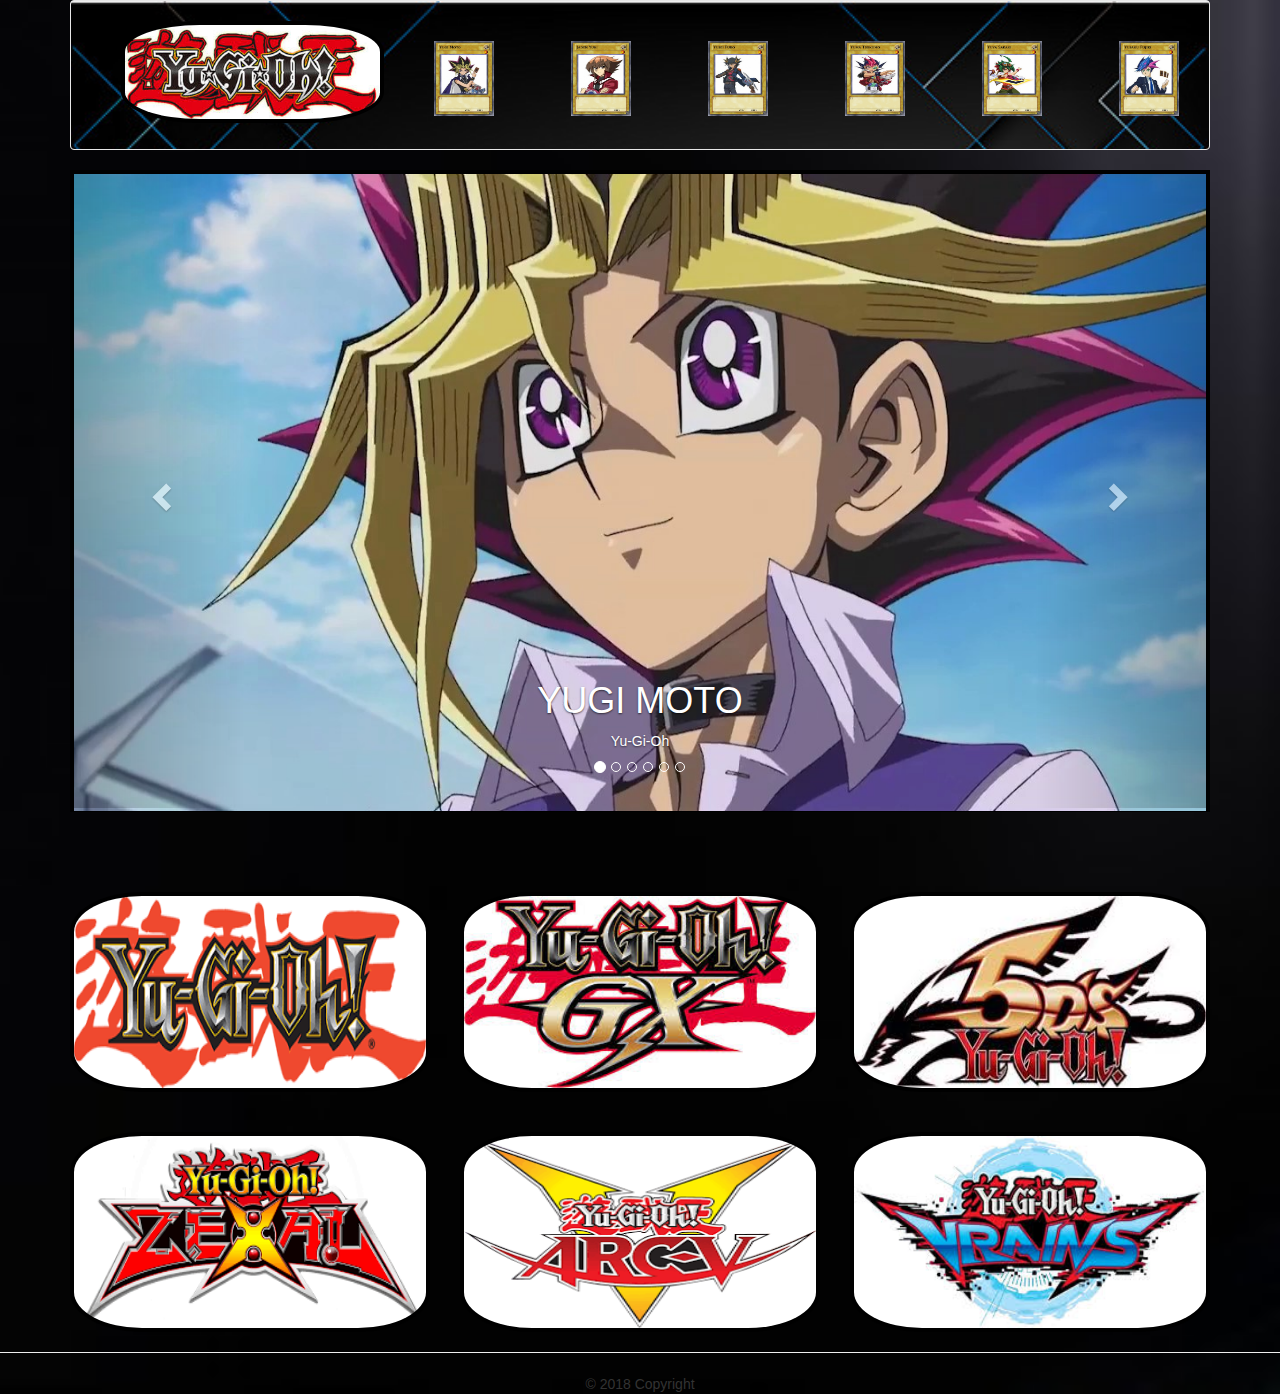
==== index.html @ 7f8446ba "First Page completion" ====
<!DOCTYPE html>
<html lang="en">
<head>
  <meta charset="UTF-8">
  <meta name="viewport" content="width=device-width, initial-scale=1.0">
  <meta http-equiv="X-UA-Compatible" content="ie=edge">
  <link rel="stylesheet" href="https://maxcdn.bootstrapcdn.com/bootstrap/3.3.7/css/bootstrap.min.css" integrity="sha384-BVYiiSIFeK1dGmJRAkycuHAHRg32OmUcww7on3RYdg4Va+PmSTsz/K68vbdEjh4u" crossorigin="anonymous">
  <link rel="stylesheet" href="style.css">
  <script src="https://ajax.googleapis.com/ajax/libs/jquery/3.3.1/jquery.min.js"></script>
  <script src="https://maxcdn.bootstrapcdn.com/bootstrap/3.3.7/js/bootstrap.min.js"></script>
  <title>History Of Yu-Gi-Oh</title>
  </head>
  <body>
    <audio autoplay controls loop>
      <source src="audio/yugiohops.mp3" type="audio/mpeg;">
    </audio>
    <div class="container">
        <nav class="navbar navbar-default">
          <div class="container-fluid">
            <div class="navbar-header">
              <button type="button" class="navbar-toggle collapsed" data-toggle="collapse" data-target="#bs-example-navbar-collapse-1" aria-expanded="false">
                <span class="sr-only">Toggle navigation</span>
                <span class="icon-bar"></span>
                <span class="icon-bar"></span>
                <span class="icon-bar"></span>
              </button>
            <div class="container">
              <div class="row">
                <a class=" col-md-3 thing" href="https://www.w3schools.com/html/html_images.asp">
                  <img class="mainlogo"src="images/mainlogo.jpg" alt="">
                </a>
                  <a class=" col-md-1 cardlink navthing" href="https://www.w3schools.com/html/html_images.asp">
                    <img class="cardlink"src="images/yugi2.jpg" alt="" style="width:60px;height:95px;border:0;">
                  </a>
                  <a class=" col-md-1 cardlink navthing" href="https://www.w3schools.com/html/html_images.asp">
                    <img class="cardlink"src="images/jaden2.jpg" alt="" style="width:60px;height:95px;border:0;">
                  </a>
                  <a class=" col-md-1 cardlink navthing" href="https://www.w3schools.com/html/html_images.asp">
                    <img class="cardlink"src="images/yusei2.jpg" alt="" style="width:60px;height:95px;border:0;">
                  </a>
                  <a class=" col-md-1 cardlink navthing" href="https://www.w3schools.com/html/html_images.asp">
                    <img class="cardlink"src="images/yuma2.jpg" alt="" style="width:60px;height:95px;border:0;">
                  </a>
                  <a class=" col-md-1 cardlink navthing" href="https://www.w3schools.com/html/html_images.asp">
                    <img class="cardlink"src="images/yuya2.jpg" alt="" style="width:60px;height:95px;border:0;">
                  </a>
                  <a class=" col-md-1 cardlink navthing" href="https://www.w3schools.com/html/html_images.asp">
                    <img class="cardlink"src="images/yusaku2.jpg" alt="" style="width:60px;height:95px;border:0;">
                  </a>
                </div>
              </div>
            </div>
        </nav>
  </div>
    <div class="container">
      <div class="row">
        <div class="col-md-12">
          <div id="myCarousel" class="carousel slide" data-ride="carousel">
            <ol class="carousel-indicators">
              <li data-target="#myCarousel" data-slide-to="0" class="active"></li>
              <li data-target="#myCarousel" data-slide-to="1"></li>
              <li data-target="#myCarousel" data-slide-to="2"></li>
              <li data-target="#myCarousel" data-slide-to="3"></li>
              <li data-target="#myCarousel" data-slide-to="4"></li>
              <li data-target="#myCarousel" data-slide-to="5"></li>
            </ol>

            <div class="carousel-inner" role="listbox">

              <div class="item active">
                <img src="images/yugi1.jpg" alt="Yugi Moto" style="width:100%;">
                <div class="carousel-caption">
                  <h1>YUGI MOTO</h1>
                  <p>Yu-Gi-Oh</p>
                </div>
              </div>

              <div class="item">
                <img src="images/jaden1.png" alt="Jaden Yuki" style="width:100%;">
                <div class="carousel-caption">
                  <h1>JADEN YUKI</h1>
                  <p>Yu-Gi-Oh GX</p>
                </div>
              </div>

              <div class="item">
                <img src="images/yusei1.png" alt="Yusei Fudo" style="width:100%;">
                <div class="carousel-caption">
                  <h1>YUSEI FUDO</h1>
                  <p>Yu-Gi-Oh 5D's</p>
                </div>
              </div>

              <div class="item">
                <img src="images/yuma1.png" alt="Yuma Tsukumo" style="width:100%;">
                <div class="carousel-caption">
                  <h1>YUMA TSUKUMO</h1>
                  <p>Yu-Gi-Oh Zexal</p>
                </div>
              </div>

              <div class="item">
                <img src="images/yuya1.png" alt="Yuya Sakaki" style="width:100%;">
                <div class="carousel-caption">
                  <h1>YUYA SAKAKI</h1>
                  <p>Yu-Gi-Oh ARC-V</p>
                </div>
              </div>

              <div class="item">
                <img src="images/yusaku1.png" alt="Yusaku Fujiki" style="width:100%;">
                <div class="carousel-caption">
                  <h1>YUSAKU FUJIKI</h1>
                  <p>Yu-Gi-Oh Vrains</p>
                </div>
              </div>

            </div>

            <a class="left carousel-control" href="#myCarousel" data-slide="prev">
              <span class="glyphicon glyphicon-chevron-left"></span>
              <span class="sr-only">Previous</span>
            </a>
            <a class="right carousel-control" href="#myCarousel" data-slide="next">
              <span class="glyphicon glyphicon-chevron-right"></span>
              <span class="sr-only">Next</span>
            </a>
          </div>
        </div>
      </div>
    </div>
    <div class="container">
      <div class="row carouselpush">
        <div class="thing col-md-4">
          <img class="imageresize img-fluid" src="images/yugilogo.png" alt="">
        </div>
        <div class="thing col-md-4">
          <img class="imageresize" src="images/jadenlogo.jpg" alt="">
        </div>
        <div class="thing col-md-4">
          <img class="imageresize"src="images/yuseilogo.jpg" alt="">
        </div>
      </div>
      <div class="row">
        <div class="thing col-md-4">
          <img class="imageresize" src="images/yumalogo.png" alt="">
        </div>
        <div class="thing col-md-4">
          <img class="imageresize" src="images/yuyalogo.png" alt="">
        </div>
        <div class="thing col-md-4">
          <img class="imageresize"src="images/yusakulogo.jpg" alt="">
        </div>
      </div>
    </div>
  <footer class="page-footer font-small blue pt-4 mt-4">
      <div class="container-fluid text-center text-md-left">
        <div class="row">
          <div class="col-md-6 mt-md-0 mt-3">
          </div>
          <hr class="clearfix w-100 d-md-none pb-3">
          <div class="col-md-6 mb-md-0 mb-3">
          </div>
        </div>
      </div>
      <div class="footer-copyright text-center py-3">© 2018 Copyright
      </div>
  </footer>
  </body>
</html>
---- style.css ----
.carousel img {
  height: 100px;
}

.carousel {
  width:100%;
  height:642px;
  border: solid black 4px;
}

.imageresize {
  width: 100%;
  border: solid black 4px;
  height: 200px;
  margin-top: 40px;
  border-radius: 20%;
}

.carouselpush {
  margin-top: 40px;
}
.thing img:hover {
  opacity: 0.6;
  cursor: pointer;
  border: solid yellow 4px;

}

.navthing img:hover {
  opacity: 0.9;
  cursor: pointer;
  background-image: url("images/cardback1.jpg");
  background-size: cover;
  background-repeat: no-repeat;

}
body {
  background-image: url("images/yugiohbgimg.jpg");
  background-repeat: no-repeat;
  background-size: cover;
}

.navbar-default {
  background-color:none;
  background-image: url("images/yugiohnav.jpg");
  background-repeat: no-repeat;
  background-size: cover;
 }

 .navbar {
   height: 150px;
 }

.cardlink {
  padding-top: 20px;
  width:10%;
  margin-left: 20px;
}

.mainlogo {
  border: solid black 4px;
  border-radius: 30%;
  width: 100%;
  margin-top: 20px;
  margin-left: 20px;
}

audio {
  display: none;
}
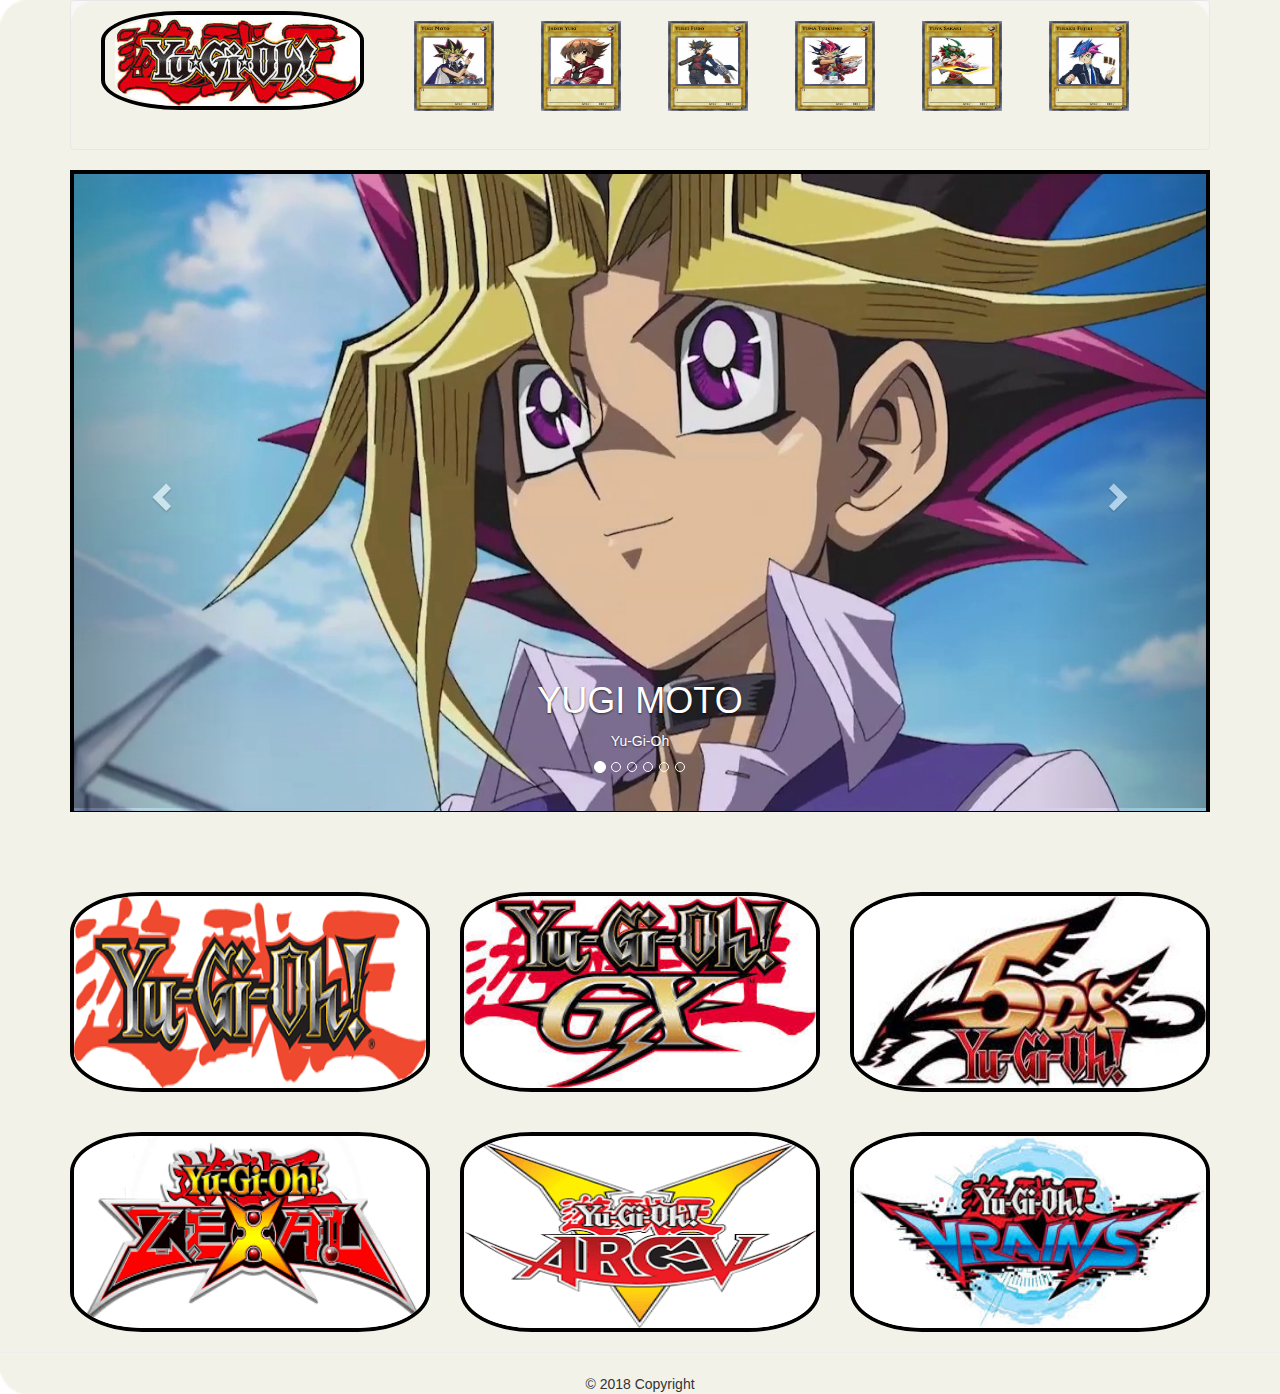
==== commit 5549b923: "Additional Pages Completed" ====
--- a/index.html
+++ b/index.html
@@ -15,7 +15,7 @@
       <source src="audio/yugiohops.mp3" type="audio/mpeg;">
     </audio>
     <div class="container">
-        <nav class="navbar navbar-default">
+        <nav class="navbar navbar-default cardborder">
           <div class="container-fluid">
             <div class="navbar-header">
               <button type="button" class="navbar-toggle collapsed" data-toggle="collapse" data-target="#bs-example-navbar-collapse-1" aria-expanded="false">
@@ -26,26 +26,26 @@
               </button>
             <div class="container">
               <div class="row">
-                <a class=" col-md-3 thing" href="https://www.w3schools.com/html/html_images.asp">
+                <a class=" col-md-3 thing" href="index.html">
                   <img class="mainlogo"src="images/mainlogo.jpg" alt="">
                 </a>
-                  <a class=" col-md-1 cardlink navthing" href="https://www.w3schools.com/html/html_images.asp">
-                    <img class="cardlink"src="images/yugi2.jpg" alt="" style="width:60px;height:95px;border:0;">
+                  <a class=" col-md-1 cardlink navthing" href="yugi.html">
+                    <img class="cardlink"src="images/yugi2.jpg" alt="" style="width:80px;height:95px;border:0;">
                   </a>
-                  <a class=" col-md-1 cardlink navthing" href="https://www.w3schools.com/html/html_images.asp">
-                    <img class="cardlink"src="images/jaden2.jpg" alt="" style="width:60px;height:95px;border:0;">
+                  <a class=" col-md-1 cardlink navthing" href="jaden.html">
+                    <img class="cardlink"src="images/jaden2.jpg" alt="" style="width:80px;height:95px;border:0;">
                   </a>
-                  <a class=" col-md-1 cardlink navthing" href="https://www.w3schools.com/html/html_images.asp">
-                    <img class="cardlink"src="images/yusei2.jpg" alt="" style="width:60px;height:95px;border:0;">
+                  <a class=" col-md-1 cardlink navthing" href="yusei.html">
+                    <img class="cardlink"src="images/yusei2.jpg" alt="" style="width:80px;height:95px;border:0;">
                   </a>
-                  <a class=" col-md-1 cardlink navthing" href="https://www.w3schools.com/html/html_images.asp">
-                    <img class="cardlink"src="images/yuma2.jpg" alt="" style="width:60px;height:95px;border:0;">
+                  <a class=" col-md-1 cardlink navthing" href="yuma.html">
+                    <img class="cardlink"src="images/yuma2.jpg" alt="" style="width:80px;height:95px;border:0;">
                   </a>
-                  <a class=" col-md-1 cardlink navthing" href="https://www.w3schools.com/html/html_images.asp">
-                    <img class="cardlink"src="images/yuya2.jpg" alt="" style="width:60px;height:95px;border:0;">
+                  <a class=" col-md-1 cardlink navthing" href="yuya.html">
+                    <img class="cardlink"src="images/yuya2.jpg" alt="" style="width:80px;height:95px;border:0;">
                   </a>
-                  <a class=" col-md-1 cardlink navthing" href="https://www.w3schools.com/html/html_images.asp">
-                    <img class="cardlink"src="images/yusaku2.jpg" alt="" style="width:60px;height:95px;border:0;">
+                  <a class=" col-md-1 cardlink navthing" href="yusaku.html">
+                    <img class="cardlink"src="images/yusaku2.jpg" alt="" style="width:80px;height:95px;border:0;">
                   </a>
                 </div>
               </div>
@@ -132,24 +132,36 @@
     <div class="container">
       <div class="row carouselpush">
         <div class="thing col-md-4">
-          <img class="imageresize img-fluid" src="images/yugilogo.png" alt="">
+          <a class="" href="yugi.html">
+            <img class="imageresize"src="images/yugilogo.png" alt="">
+          </a>
         </div>
         <div class="thing col-md-4">
-          <img class="imageresize" src="images/jadenlogo.jpg" alt="">
+          <a class="" href="jaden.html">
+            <img class="imageresize"src="images/jadenlogo.jpg" alt="">
+          </a>
         </div>
         <div class="thing col-md-4">
-          <img class="imageresize"src="images/yuseilogo.jpg" alt="">
+          <a class="" href="yusei.html">
+            <img class="imageresize"src="images/yuseilogo.jpg" alt="">
+          </a>
         </div>
       </div>
       <div class="row">
         <div class="thing col-md-4">
-          <img class="imageresize" src="images/yumalogo.png" alt="">
+          <a class="" href="yuma.html">
+            <img class="imageresize"src="images/yumalogo.png" alt="">
+          </a>
         </div>
         <div class="thing col-md-4">
-          <img class="imageresize" src="images/yuyalogo.png" alt="">
+          <a class="" href="yuya.html">
+            <img class="imageresize"src="images/yuyalogo.png" alt="">
+          </a>
         </div>
         <div class="thing col-md-4">
-          <img class="imageresize"src="images/yusakulogo.jpg" alt="">
+          <a class="" href="yusaku.html">
+            <img class="imageresize"src="images/yusakulogo.jpg" alt="">
+          </a>
         </div>
       </div>
     </div>
--- a/style.css
+++ b/style.css
@@ -27,7 +27,7 @@
 }
 
 .navthing img:hover {
-  opacity: 0.9;
+  opacity: 0.3;
   cursor: pointer;
   background-image: url("images/cardback1.jpg");
   background-size: cover;
@@ -35,34 +35,37 @@
 
 }
 body {
-  background-image: url("images/yugiohbgimg.jpg");
+  background-image: url("images/yugiohbgimg.png");
   background-repeat: no-repeat;
   background-size: cover;
 }
 
 .navbar-default {
   background-color:none;
-  background-image: url("images/yugiohnav.jpg");
+  background-image: url("images/yugiohbgimg.png");
   background-repeat: no-repeat;
   background-size: cover;
  }
+
 
  .navbar {
    height: 150px;
  }
 
 .cardlink {
-  padding-top: 20px;
+  padding-top: 5px;
   width:10%;
-  margin-left: 20px;
+  margin-left: 10px;
+  margin-top: 5px;
 }
 
 .mainlogo {
   border: solid black 4px;
   border-radius: 30%;
   width: 100%;
-  margin-top: 20px;
-  margin-left: 20px;
+  margin-top: 10px;
+  margin-bottom: 10px;
+  padding-left: 10px;
 }
 
 audio {
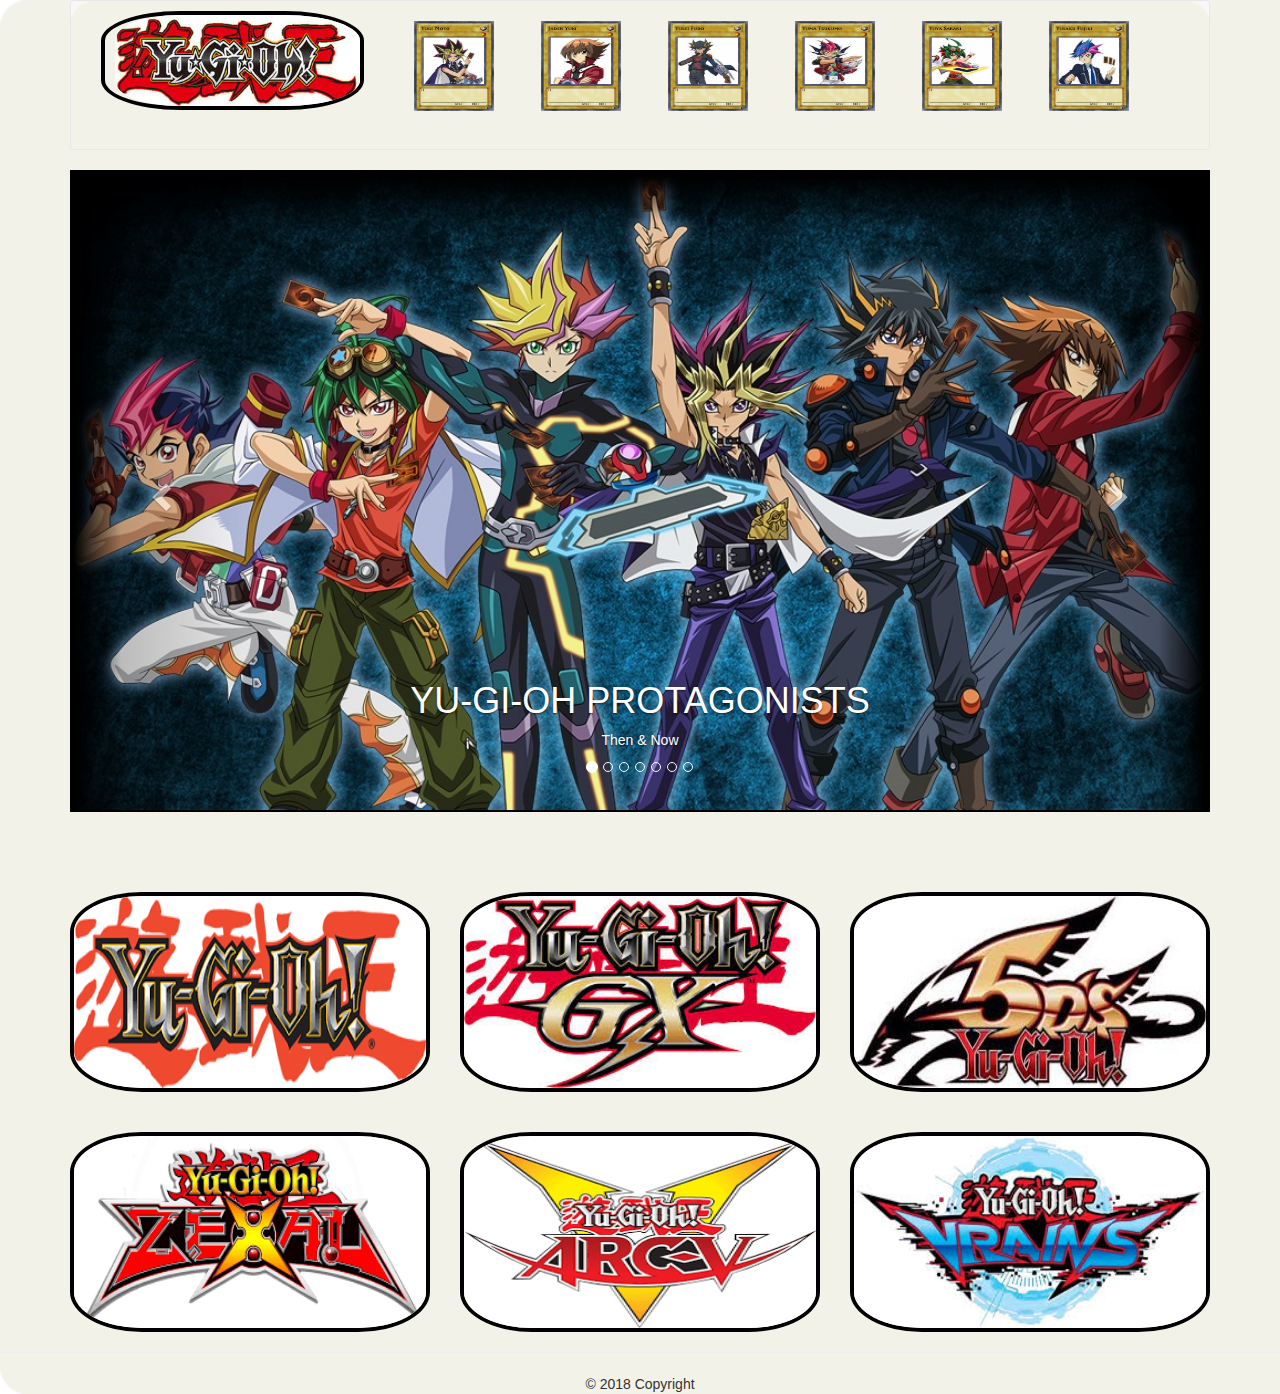
==== commit d9a061ef: "Small tweaks to carousel" ====
--- a/index.html
+++ b/index.html
@@ -63,11 +63,20 @@
               <li data-target="#myCarousel" data-slide-to="3"></li>
               <li data-target="#myCarousel" data-slide-to="4"></li>
               <li data-target="#myCarousel" data-slide-to="5"></li>
+              <li data-target="#myCarousel" data-slide-to="6"></li>
             </ol>
 
             <div class="carousel-inner" role="listbox">
 
               <div class="item active">
+                <img src="images/yugioh1.jpg" alt="Protags" style="width:100%;">
+                <div class="carousel-caption">
+                  <h1>YU-GI-OH PROTAGONISTS</h1>
+                  <p>Then & Now</p>
+                </div>
+              </div>
+
+              <div class="item">
                 <img src="images/yugi1.jpg" alt="Yugi Moto" style="width:100%;">
                 <div class="carousel-caption">
                   <h1>YUGI MOTO</h1>
--- a/style.css
+++ b/style.css
@@ -71,3 +71,17 @@
 audio {
   display: none;
 }
+
+@media screen and (max-width: 1000px) {
+  .navbar {
+    display: none;
+  }
+
+}
+
+@media screen and (max-width: 1200px) {
+
+  .carousel {
+    height: 30%;
+  }
+}
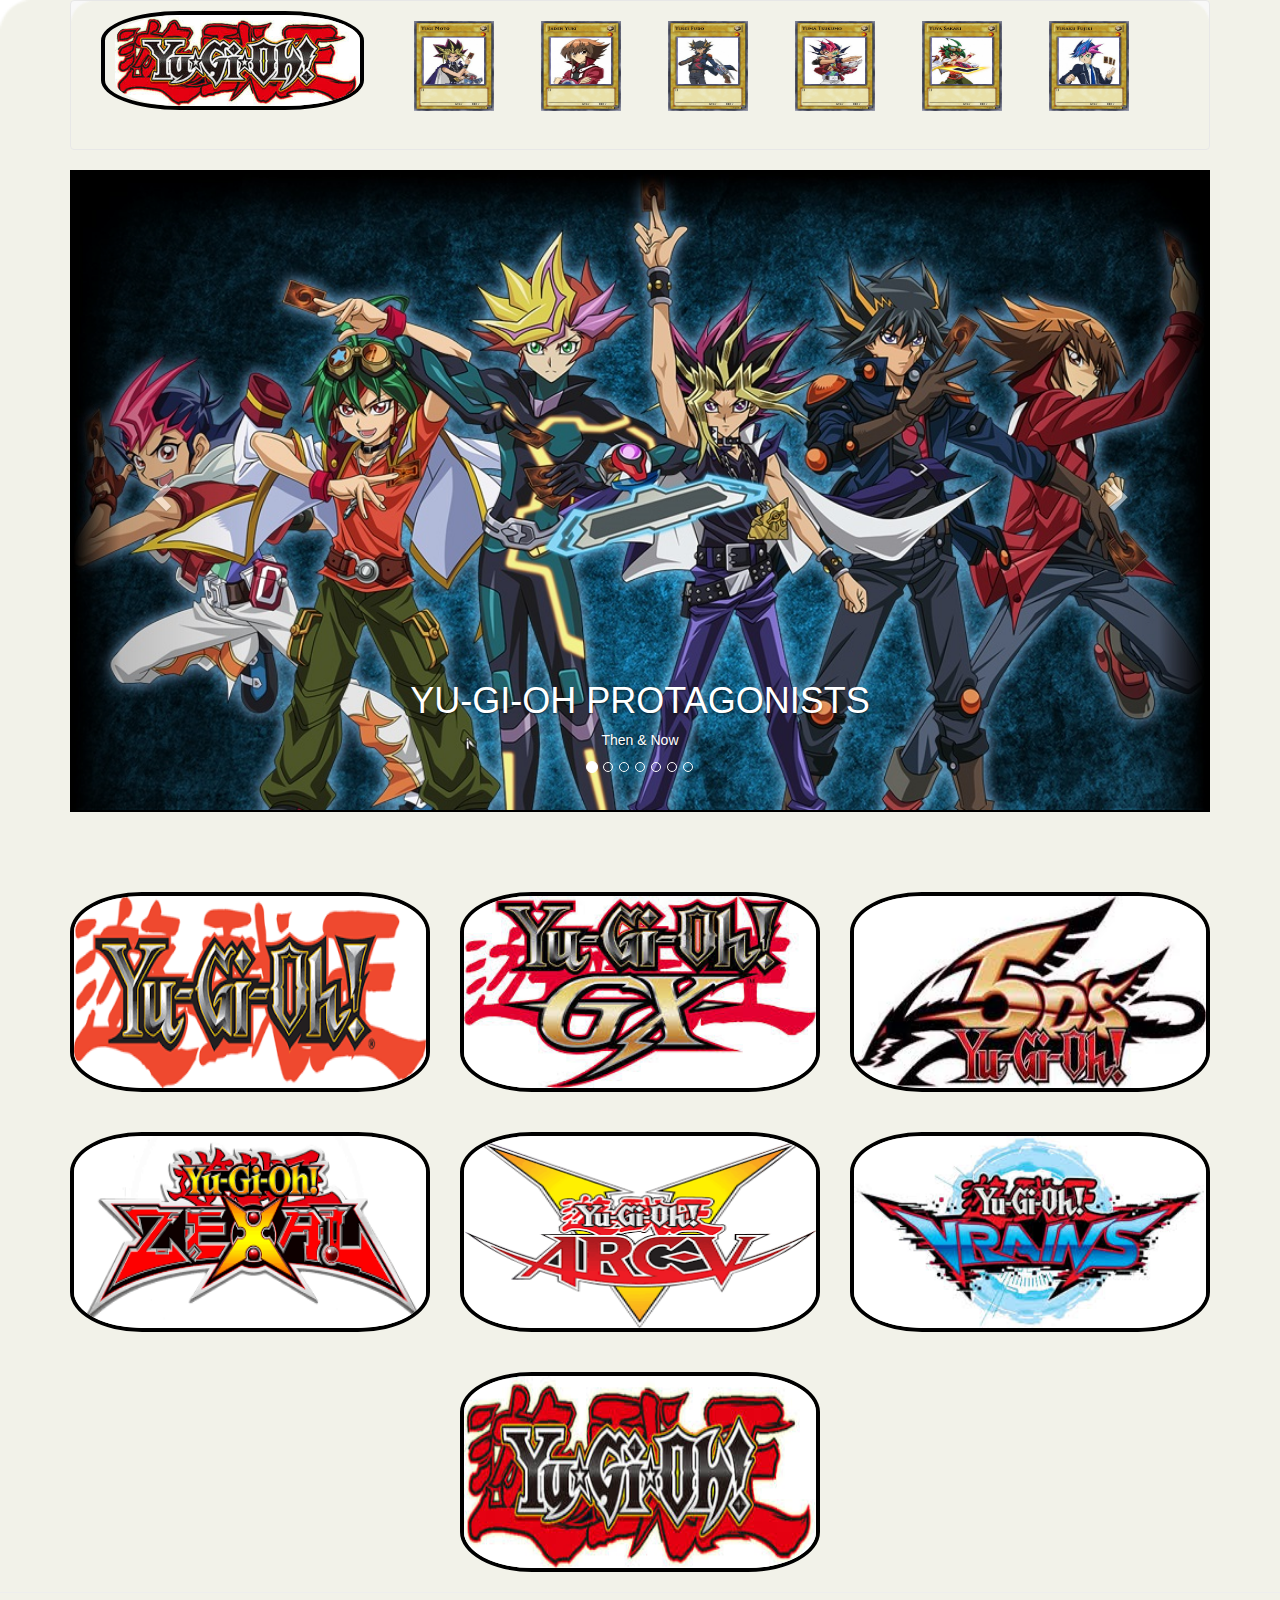
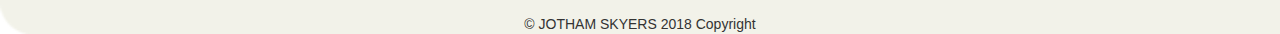
==== commit 73568590: "tweaks to footer" ====
--- a/index.html
+++ b/index.html
@@ -173,6 +173,13 @@
           </a>
         </div>
       </div>
+      <div class="row">
+        <div class="thing col-md-4 col-md-offset-4">
+          <a class="" href="index.html">
+            <img class="imageresize"src="images/mainlogo.jpg" alt="">
+          </a>
+        </div>
+      </div>
     </div>
   <footer class="page-footer font-small blue pt-4 mt-4">
       <div class="container-fluid text-center text-md-left">
@@ -184,7 +191,7 @@
           </div>
         </div>
       </div>
-      <div class="footer-copyright text-center py-3">© 2018 Copyright
+      <div class="footer-copyright text-center py-3">© JOTHAM SKYERS 2018 Copyright
       </div>
   </footer>
   </body>
